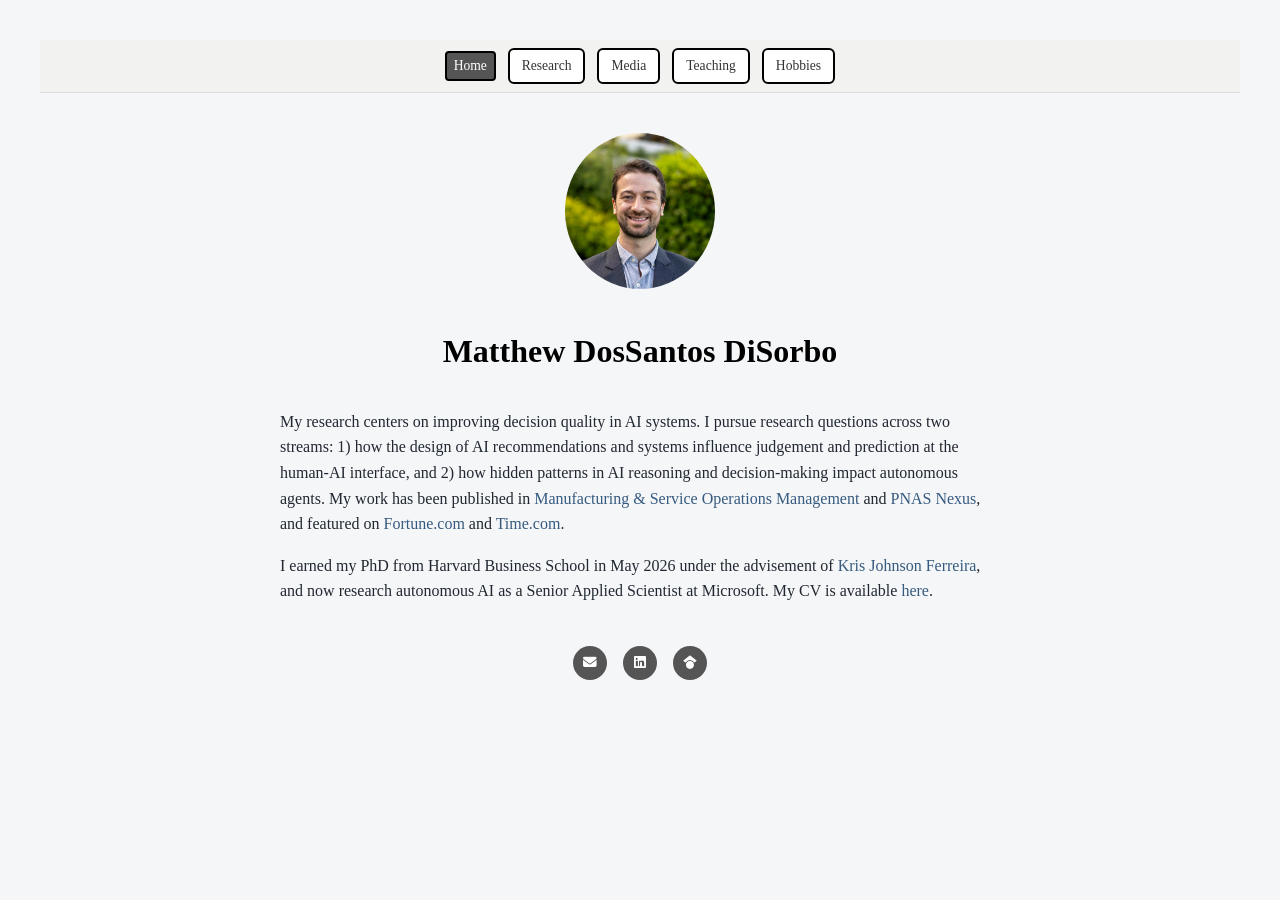
==== index.html @ 91dbcdc0 "Update index.html" ====
<!DOCTYPE html>
<html lang="en">
<head>
  <!-- Google tag (gtag.js) -->
  <script async src="https://www.googletagmanager.com/gtag/js?id=G-S2WCZK3G44"></script>
  <script>
    window.dataLayer = window.dataLayer || [];
    function gtag(){dataLayer.push(arguments);}
    gtag('js', new Date());
    gtag('config', 'G-S2WCZK3G44');
  </script>
  <meta charset="UTF-8" />
  <meta name="viewport" content="width=device-width, initial-scale=1.0" />
  <title>Matt DiSorbo</title>
  <link rel="stylesheet" href="style.css?v=6" />
  <link rel="stylesheet" href="https://cdnjs.cloudflare.com/ajax/libs/font-awesome/6.5.2/css/all.min.css" crossorigin="anonymous" referrerpolicy="no-referrer" />
</head>
<body>

<header class="site-banner">
  <nav class="banner-nav">
    <a href="index.html" class="active">Home</a>
    <a href="research.html">Research</a>
    <a href="media.html">Media</a>
    <a href="teaching.html">Teaching</a>
    <a href="hobbies.html">Hobbies</a>
  </nav>
</header>


  
  <div class="container">
    <img src="profile.jpg" alt="Matt DiSorbo" class="profile-pic" />

    <h1>Matthew DosSantos DiSorbo</h1>


    <section id="bio">
      <p>My research centers on improving decision quality in AI systems. I pursue research questions across two streams: 1) how the design of AI recommendations and systems influence judgement and prediction at the human-AI interface, and 2) how hidden patterns in AI reasoning and decision-making impact autonomous agents. My work has been published in <a href="https://pubsonline.informs.org/doi/pdf/10.1287/msom.2024.0854" target="_blank" class="journal-link">Manufacturing & Service Operations Management</a> and <a href="https://academic.oup.com/pnasnexus/article/5/5/pgag144/8684211"  class="journal-link";">PNAS Nexus</a>, and featured on <a href="https://fortune.com/2026/05/01/artificial-intelligence-genai-wall-effect-conceptualization-execution-talent-strategy/" target="_blank">Fortune.com</a> and <a href="https://time.com/charter/7315480/will-ai-make-jobs-less-specialized/" target="_blank">Time.com</a>.</p>
      <p>I earned my PhD from Harvard Business School in May 2026 under the advisement of <a href="https://www.hbs.edu/faculty/Pages/profile.aspx?facId=773347" target="_blank">Kris Johnson Ferreira</a>, and now research autonomous AI as a  Senior Applied Scientist at Microsoft. My CV is available <a href="https://mattdisorbo.github.io/CV.pdf" target="_blank">here</a>.</p>

    </section>

      <div class="social-buttons">
      <a href="mailto:matthewdisorbo@g.harvard.edu" title="Email" aria-label="Email"><i class="fa-solid fa-envelope"></i></a>
      <a href="https://www.linkedin.com/in/dossantos-disorbo/" target="_blank" title="LinkedIn" aria-label="LinkedIn"><i class="fa-brands fa-linkedin"></i></a>
      <a href="https://scholar.google.com/citations?user=BBRq2qUAAAAJ&hl=en" target="_blank" title="Google Scholar" aria-label="Google Scholar"><i class="fa-brands fa-google-scholar"></i></a>
    </div>
  </div>
</body>
</html>
---- style.css ----
/* === Global Styles === */
body {
  font-family: Georgia, serif;
  background: #f4f6f8;     /* soft gray-blue */
  color: #222831;          /* dark slate text */
  padding: 2rem;
  line-height: 1.6;
}

/* === Container === */
.container {
  max-width: 720px;
  margin: auto;
  text-align: center;
  margin-bottom: 0.25em;
}

/* === Profile picture === */
.profile-pic {
  width: 150px;
  border-radius: 50%;
  margin-top: 2.5em;
  margin-bottom: 0.5em;
}

/* === Headings === */
h1, h2, h3 {
  color: #000;             /* black headings */
}

/* === Navigation (in-page pill nav, if used) === */
nav {
  margin: 20px 0;
  display: flex;
  gap: 15px;
  justify-content: center;
}

nav a {
  padding: 5px 12px;
  background: #fff;
  border: 2px solid #000;
  border-radius: 6px;
  color: #000;
  text-decoration: none;
  font-weight: bold;
  transition: all 0.2s ease;
  font-size: 0.85rem;
}

nav a:hover {
  background: #000;
  color: #fff;
  transform: translateY(-2px);
  box-shadow: 0 4px 8px rgba(0, 0, 0, 0.1);
}

/* === Sections === */
section {
  text-align: left;
  margin-top: 2rem;
  color: #222831;
}

/* === Links === */
a {
  color: #375a7f;          /* steel blue */
  text-decoration: none;
}
a:hover {
  color: #000;
  text-decoration: underline;
}

/* === Buttons (reviews) === */
#new-quotes-btn,
#new-quotes-btn2 {
  border: 2px solid #000;
  border-radius: 8px;
  background-color: #fff;
  color: #000;
  font-weight: bold;
  padding: 0.6rem 1.2rem;
  cursor: pointer;
  transition: all 0.2s ease;
  margin-bottom: 0.8rem;
}

#new-quotes-btn:hover,
#new-quotes-btn2:hover {
  background-color: #000;
  color: #fff;
}

/* === Quote boxes === */
#quotes-container,
#quotes-container2 {
  border: 2px solid #375a7f;
  border-radius: 10px;
  padding: 1.5rem;
  margin-top: 1rem;
  background-color: #fff;
  box-shadow: 0 2px 8px rgba(0, 0, 0, 0.08);
}

#quotes-container blockquote,
#quotes-container2 blockquote {
  border-left: 3px solid #000;
  padding-left: 1rem;
  margin: 1rem 0;
  color: #222831;
}

/* === Social icons === */
.social-icons { margin-top: 10px; text-align: center; }
.social-icons a { margin: 0 10px; color: #375a7f; text-decoration: none; }
.social-icons a:hover { color: #000; }

.social-buttons {
  display: flex;
  justify-content: center;
  gap: 16px;
  margin: 24px 0 20px;
}
.social-buttons a {
  width: 34px;
  height: 34px;
  display: inline-flex;
  align-items: center;
  justify-content: center;
  border-radius: 50%;
  font-size: 20px;
  color: #fff;
  background: #555;
  transition: background 0.2s, transform 0.2s;
}
.social-buttons a:hover {
  background: #222;
  transform: translateY(-2px);
}
.social-buttons a i { font-size: 0.85rem; }
.social-buttons { margin-top: 30px; transform: translateY(12px); }

/* === Top banner nav === */
.site-banner {
  background: #f2f2f0;
  border-bottom: 1px solid #ddd;
  width: 100%;
}
.banner-nav {
  max-width: 800px;
  margin: 0 auto;
  display: flex;
  align-items: center;
  gap: 0.75em;
  padding: 0.5em 1em;
}
.banner-nav a {
  text-decoration: none;
  color: #333;
  font-weight: 500;
}
.banner-nav a:hover {
  color: #000;
  text-decoration: underline;
}
.banner-nav a.active {
  background: #555;
  color: #fff;
  border-radius: 4px;
  padding: 0.15em 0.5em;
}

/* ============================================================
   Caleb-Kwon-style RESEARCH formatting (kept from the refresh)
   Structure/layout only — colors follow the steel-blue palette
   ============================================================ */

/* Section headers with rules */
#research h2,
#media h2 {
  font-size: 1.6rem;
  border-bottom: 2px solid #2c3e50;
  padding-bottom: 0.2rem;
  margin: 1.75rem 0 1rem;
}

#research h3 {
  font-size: 1.25rem;
  border-bottom: 1px solid #d9ded9;
  padding-bottom: 0.15rem;
  margin: 2rem 0 0.9rem;
}

/* Clean, bulletless publication list */
#research ul {
  list-style: none;
  padding-left: 0;
  margin: 0 0 0.5rem;
}
#research li {
  margin-bottom: 1.7rem;
  line-height: 1.6;
}
/* Paper titles: not bold, black like the rest; underline only on hover
   (so the reader can tell it's a link) */
#research li strong { font-weight: 400; }
#research li strong a { color: #222831; text-decoration: none; }
#research li strong a:hover { color: #000; text-decoration: underline; }

/* Author / venue line */
#research li em {
  color: #222831;
  font-style: italic;
}

/* Journal / venue: underlined, upright (not italic), not bold */
#research li em .venue,
#research .venue {
  text-decoration: underline;
  text-underline-offset: 2px;
  color: #222831;
  font-style: normal;
  font-weight: 400;
}

/* Journal sits on its own line */
#research .venue-line {
  margin-top: 0.15rem;
}

/* Revision note, e.g. "(Major Revision)" — upright, not italic */
#research .revnote {
  font-style: normal;
}

/* Honors / awards as a small bulleted list under an entry */
#research .honors {
  list-style: disc;
  padding-left: 1.4rem;
  margin: 0.35rem 0 0;
}
#research .honors li {
  font-size: 0.88rem;
  font-style: normal;
  color: #222831;
  margin-bottom: 0.2rem;
  line-height: 1.45;
}

/* extra buffer below research */
#research { margin-bottom: 5rem; }

/* === Media Mentions page (cards with branded thumbnail tiles) === */
.media-list {
  display: grid;
  gap: 1rem;
  max-width: 720px;
  margin: 0 auto;
}
.media-card {
  display: flex;
  align-items: stretch;
  min-height: 110px;
  border: 1px solid #d9ded9;
  border-radius: 8px;
  background: linear-gradient(180deg, #fff 0%, #f6f7f3 100%);
  overflow: hidden;
  text-decoration: none;
  color: inherit;
  transition: transform 0.15s ease, border-color 0.15s ease, box-shadow 0.15s ease;
}
.media-card:hover {
  border-color: #375a7f;
  transform: translateY(-2px);
  box-shadow: 0 4px 14px rgba(31, 42, 51, 0.08);
  text-decoration: none;
}
.media-thumb {
  flex: 0 0 148px;
  display: flex;
  align-items: center;
  justify-content: center;
  text-align: center;
  padding: 0.75rem;
  color: #fff;
  font-family: Georgia, serif;
  font-weight: 700;
  line-height: 1.15;
}
.media-thumb span { display: block; }
/* Branded outlet tiles */
.t-hbs      { background: #a51c30; font-size: 0.95rem; }
.t-mit      { background: #750014; font-size: 1rem; letter-spacing: 0.02em; }
.t-time     { background: #cc0000; }
.t-time span { border: 3px solid #fff; padding: 0.25rem 0.55rem; font-size: 1.45rem; font-weight: 700; letter-spacing: 0.06em; }
.t-fortune  { background: #1a1a1a; font-size: 1.35rem; letter-spacing: 0.14em; }

.media-body { padding: 0.9rem 1.1rem; }
.media-outlet {
  color: #375a7f;
  font-family: Georgia, serif;
  font-size: 0.75rem;
  font-weight: 700;
  letter-spacing: 0.06em;
  text-transform: uppercase;
  margin-bottom: 0.3rem;
}
.media-title {
  font-family: Georgia, serif;
  font-size: 1.1rem;
  font-weight: 700;
  color: #000;
  line-height: 1.25;
}
.media-card:hover .media-title { color: #375a7f; }
.media-meta {
  margin-top: 0.4rem;
  color: #5d6975;
  font-size: 0.92rem;
  line-height: 1.4;
}

/* === Books / reviews grid (hobbies) === */
.books-grid { display: flex; flex-direction: column; gap: 18px; max-width: 720px; margin: 0 auto; }
.book-card { display: flex; gap: 16px; align-items: flex-start; }
.book-card img { width: 70px; flex: 0 0 auto; border-radius: 3px; box-shadow: 0 1px 4px rgba(0,0,0,.2); }
.book-info { flex: 1; }
.book-title { font-weight: 600; font-size: 15px; }
.book-title a { color: #333; text-decoration: none; }
.book-title a:hover { text-decoration: underline; }
.book-author { font-size: 13px; color: #666; margin-bottom: 4px; }
.book-stars { color: #e0a800; font-size: 14px; margin-bottom: 6px; }
.book-review { font-size: 14px; line-height: 1.5; color: #333; }
.book-review a { color: #779556; }

.last-updated { font-size: 12px; color: #999; text-align: center; margin-top: 24px; }

/* === Responsive === */
@media (max-width: 600px) {
  .media-card { flex-direction: column; }
  .media-thumb { flex: 0 0 auto; width: 100%; min-height: 84px; }

  /* Keep the menu from feeling crammed on small screens */
  .banner-nav {
    flex-wrap: wrap;
    justify-content: center;
    gap: 0.4em;
    padding: 0.5em 0.5em;
  }
  .banner-nav a {
    padding: 4px 10px;
    font-size: 0.78rem;
  }
}
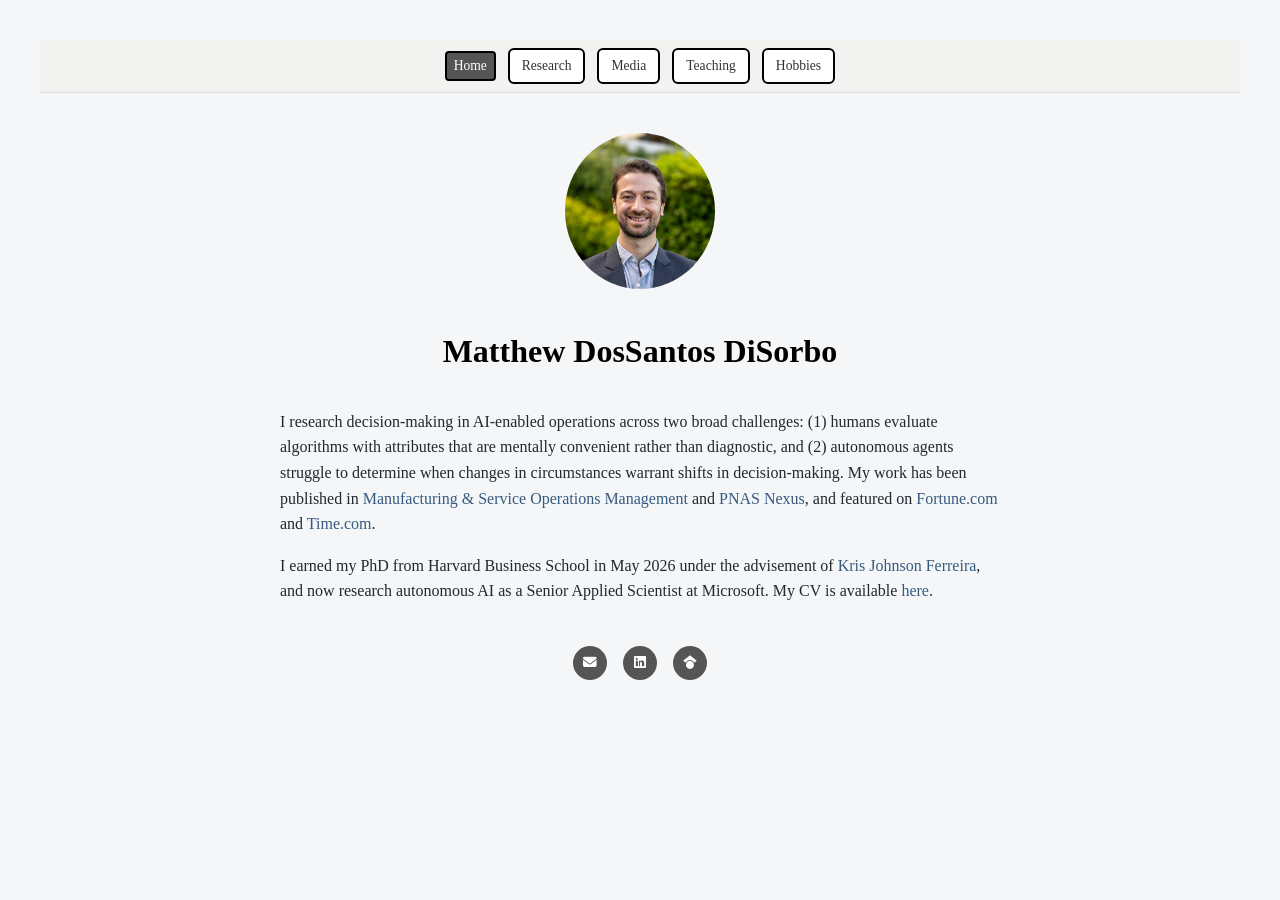
==== commit ea73d5ca: "Homepage: reframe research summary around two concrete challenges Co-Authored-By: Claude Opus 4.8 <n" ====
--- a/index.html
+++ b/index.html
@@ -36,7 +36,7 @@
 
 
     <section id="bio">
-      <p>My research centers on improving decision quality in AI systems. I pursue research questions across two streams: 1) how the design of AI recommendations and systems influence judgement and prediction at the human-AI interface, and 2) how hidden patterns in AI reasoning and decision-making impact autonomous agents. My work has been published in <a href="https://pubsonline.informs.org/doi/pdf/10.1287/msom.2024.0854" target="_blank" class="journal-link">Manufacturing & Service Operations Management</a> and <a href="https://academic.oup.com/pnasnexus/article/5/5/pgag144/8684211"  class="journal-link";">PNAS Nexus</a>, and featured on <a href="https://fortune.com/2026/05/01/artificial-intelligence-genai-wall-effect-conceptualization-execution-talent-strategy/" target="_blank">Fortune.com</a> and <a href="https://time.com/charter/7315480/will-ai-make-jobs-less-specialized/" target="_blank">Time.com</a>.</p>
+      <p>I research decision-making in AI-enabled operations across two broad challenges: (1) humans evaluate algorithms with attributes that are mentally convenient rather than diagnostic, and (2) autonomous agents struggle to determine when changes in circumstances warrant shifts in decision-making. My work has been published in <a href="https://pubsonline.informs.org/doi/pdf/10.1287/msom.2024.0854" target="_blank" class="journal-link">Manufacturing & Service Operations Management</a> and <a href="https://academic.oup.com/pnasnexus/article/5/5/pgag144/8684211"  class="journal-link";">PNAS Nexus</a>, and featured on <a href="https://fortune.com/2026/05/01/artificial-intelligence-genai-wall-effect-conceptualization-execution-talent-strategy/" target="_blank">Fortune.com</a> and <a href="https://time.com/charter/7315480/will-ai-make-jobs-less-specialized/" target="_blank">Time.com</a>.</p>
       <p>I earned my PhD from Harvard Business School in May 2026 under the advisement of <a href="https://www.hbs.edu/faculty/Pages/profile.aspx?facId=773347" target="_blank">Kris Johnson Ferreira</a>, and now research autonomous AI as a  Senior Applied Scientist at Microsoft. My CV is available <a href="https://mattdisorbo.github.io/CV.pdf" target="_blank">here</a>.</p>
 
     </section>
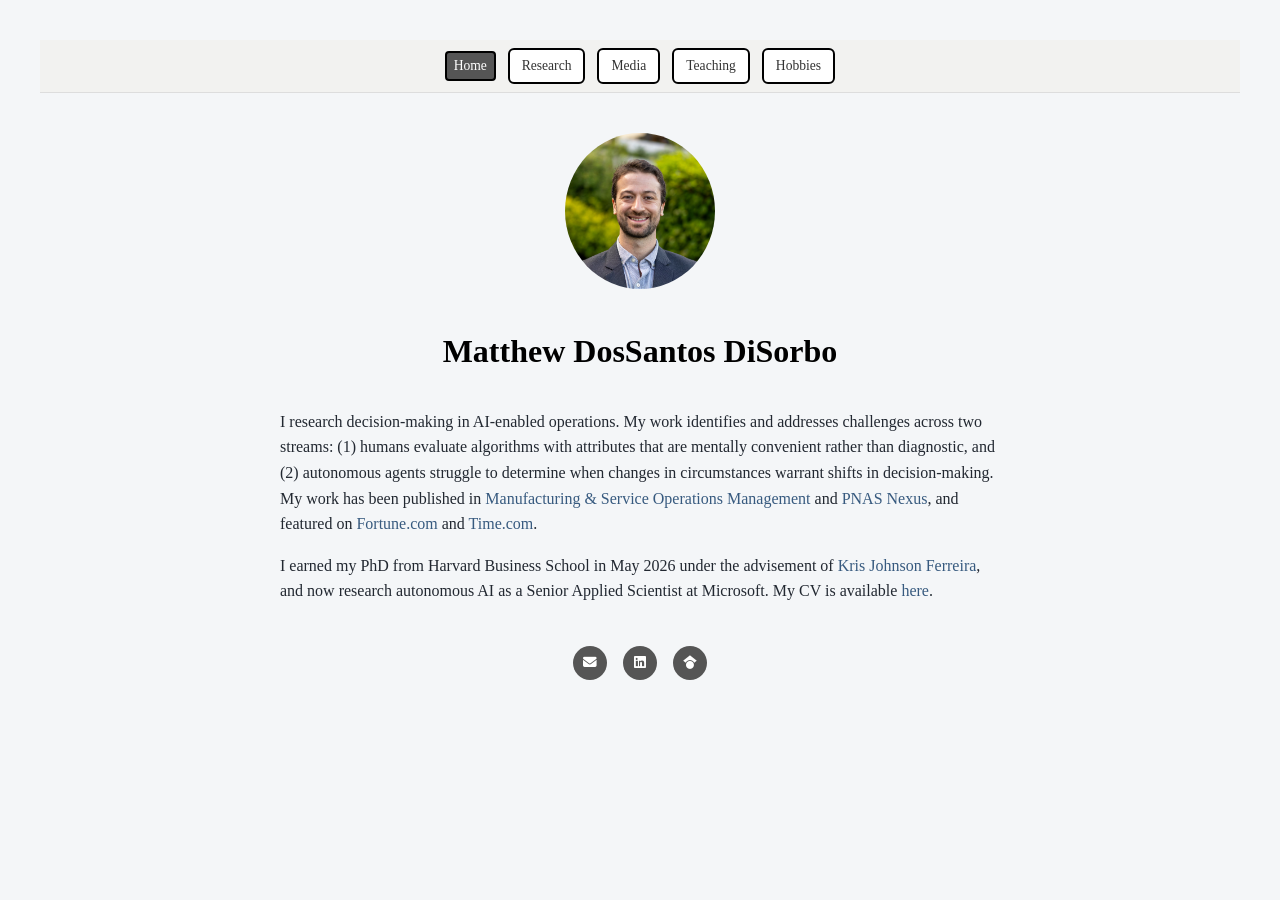
==== commit c74aaeaf: "Homepage: two-sentence research summary with two streams Co-Authored-By: Claude Opus 4.8 <noreply@an" ====
--- a/index.html
+++ b/index.html
@@ -36,7 +36,7 @@
 
 
     <section id="bio">
-      <p>I research decision-making in AI-enabled operations across two broad challenges: (1) humans evaluate algorithms with attributes that are mentally convenient rather than diagnostic, and (2) autonomous agents struggle to determine when changes in circumstances warrant shifts in decision-making. My work has been published in <a href="https://pubsonline.informs.org/doi/pdf/10.1287/msom.2024.0854" target="_blank" class="journal-link">Manufacturing & Service Operations Management</a> and <a href="https://academic.oup.com/pnasnexus/article/5/5/pgag144/8684211"  class="journal-link";">PNAS Nexus</a>, and featured on <a href="https://fortune.com/2026/05/01/artificial-intelligence-genai-wall-effect-conceptualization-execution-talent-strategy/" target="_blank">Fortune.com</a> and <a href="https://time.com/charter/7315480/will-ai-make-jobs-less-specialized/" target="_blank">Time.com</a>.</p>
+      <p>I research decision-making in AI-enabled operations. My work identifies and addresses challenges across two streams: (1) humans evaluate algorithms with attributes that are mentally convenient rather than diagnostic, and (2) autonomous agents struggle to determine when changes in circumstances warrant shifts in decision-making. My work has been published in <a href="https://pubsonline.informs.org/doi/pdf/10.1287/msom.2024.0854" target="_blank" class="journal-link">Manufacturing & Service Operations Management</a> and <a href="https://academic.oup.com/pnasnexus/article/5/5/pgag144/8684211"  class="journal-link";">PNAS Nexus</a>, and featured on <a href="https://fortune.com/2026/05/01/artificial-intelligence-genai-wall-effect-conceptualization-execution-talent-strategy/" target="_blank">Fortune.com</a> and <a href="https://time.com/charter/7315480/will-ai-make-jobs-less-specialized/" target="_blank">Time.com</a>.</p>
       <p>I earned my PhD from Harvard Business School in May 2026 under the advisement of <a href="https://www.hbs.edu/faculty/Pages/profile.aspx?facId=773347" target="_blank">Kris Johnson Ferreira</a>, and now research autonomous AI as a  Senior Applied Scientist at Microsoft. My CV is available <a href="https://mattdisorbo.github.io/CV.pdf" target="_blank">here</a>.</p>
 
     </section>
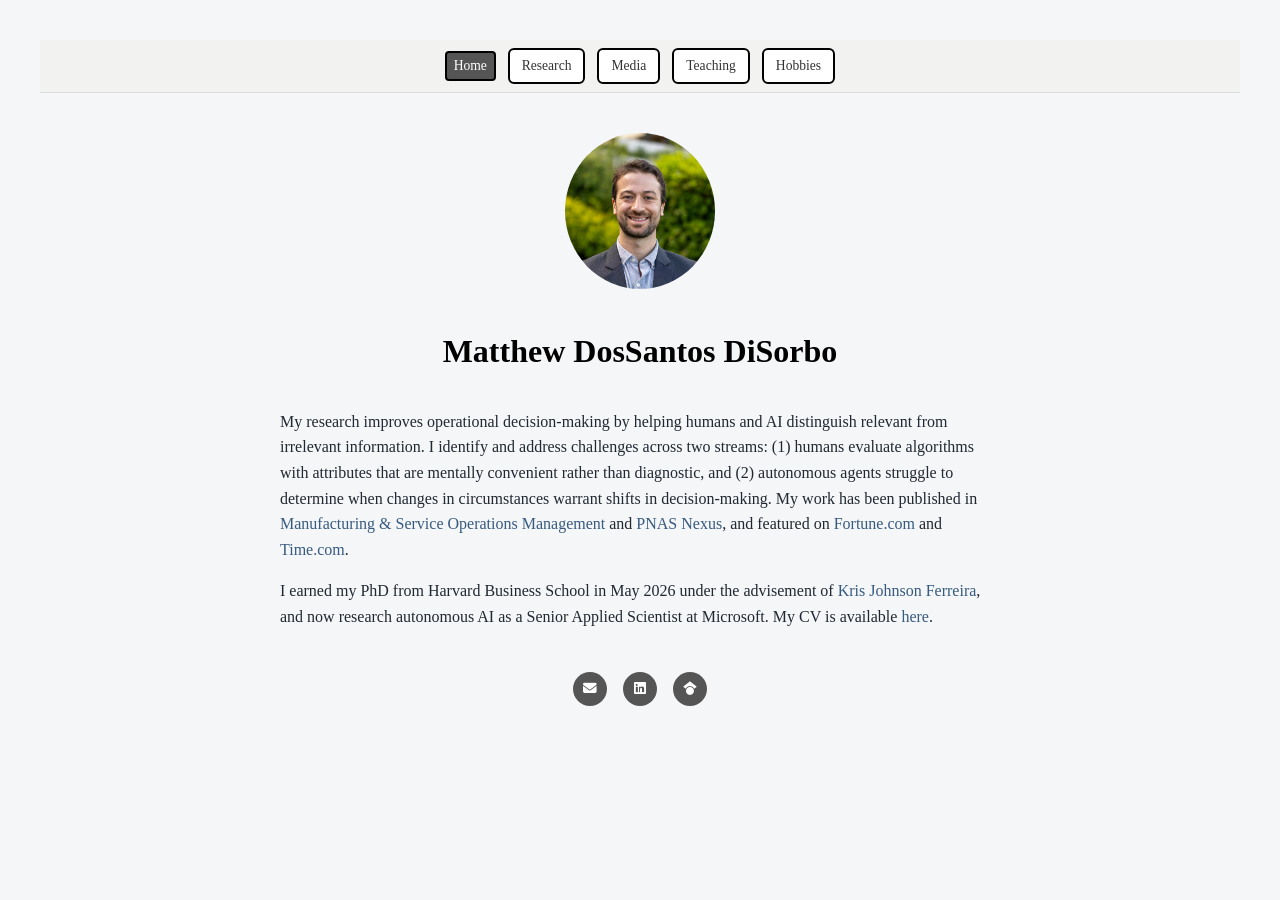
==== commit eb4ed012: "Homepage: lead with the relevant-vs-irrelevant framing Co-Authored-By: Claude Opus 4.8 <noreply@anth" ====
--- a/index.html
+++ b/index.html
@@ -36,7 +36,7 @@
 
 
     <section id="bio">
-      <p>I research decision-making in AI-enabled operations. My work identifies and addresses challenges across two streams: (1) humans evaluate algorithms with attributes that are mentally convenient rather than diagnostic, and (2) autonomous agents struggle to determine when changes in circumstances warrant shifts in decision-making. My work has been published in <a href="https://pubsonline.informs.org/doi/pdf/10.1287/msom.2024.0854" target="_blank" class="journal-link">Manufacturing & Service Operations Management</a> and <a href="https://academic.oup.com/pnasnexus/article/5/5/pgag144/8684211"  class="journal-link";">PNAS Nexus</a>, and featured on <a href="https://fortune.com/2026/05/01/artificial-intelligence-genai-wall-effect-conceptualization-execution-talent-strategy/" target="_blank">Fortune.com</a> and <a href="https://time.com/charter/7315480/will-ai-make-jobs-less-specialized/" target="_blank">Time.com</a>.</p>
+      <p>My research improves operational decision-making by helping humans and AI distinguish relevant from irrelevant information. I identify and address challenges across two streams: (1) humans evaluate algorithms with attributes that are mentally convenient rather than diagnostic, and (2) autonomous agents struggle to determine when changes in circumstances warrant shifts in decision-making. My work has been published in <a href="https://pubsonline.informs.org/doi/pdf/10.1287/msom.2024.0854" target="_blank" class="journal-link">Manufacturing & Service Operations Management</a> and <a href="https://academic.oup.com/pnasnexus/article/5/5/pgag144/8684211"  class="journal-link";">PNAS Nexus</a>, and featured on <a href="https://fortune.com/2026/05/01/artificial-intelligence-genai-wall-effect-conceptualization-execution-talent-strategy/" target="_blank">Fortune.com</a> and <a href="https://time.com/charter/7315480/will-ai-make-jobs-less-specialized/" target="_blank">Time.com</a>.</p>
       <p>I earned my PhD from Harvard Business School in May 2026 under the advisement of <a href="https://www.hbs.edu/faculty/Pages/profile.aspx?facId=773347" target="_blank">Kris Johnson Ferreira</a>, and now research autonomous AI as a  Senior Applied Scientist at Microsoft. My CV is available <a href="https://mattdisorbo.github.io/CV.pdf" target="_blank">here</a>.</p>
 
     </section>
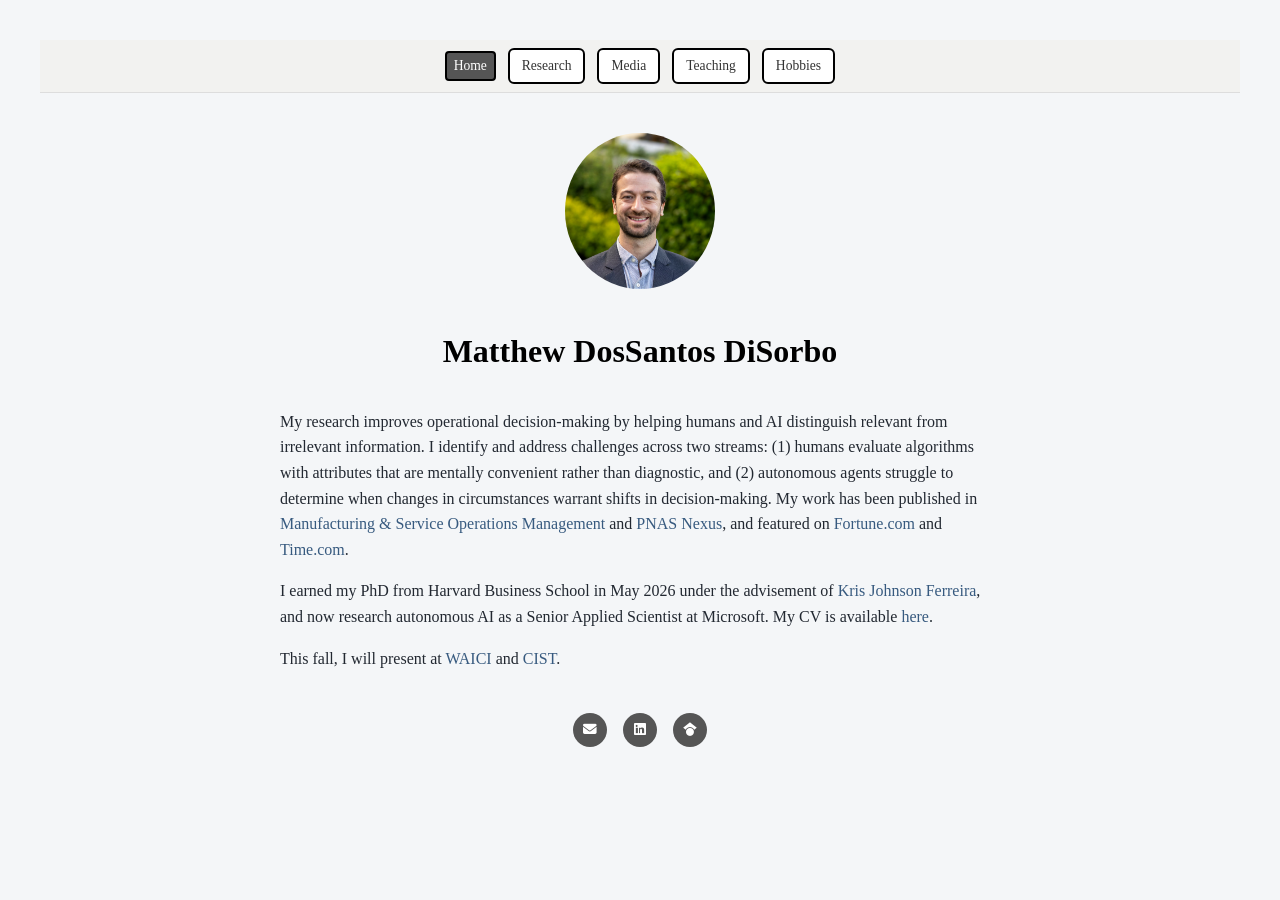
==== commit e315849e: "Homepage: note upcoming WAICI and CIST presentations this fall Co-Authored-By: Claude Opus 4.8 <nore" ====
--- a/index.html
+++ b/index.html
@@ -38,6 +38,7 @@
     <section id="bio">
       <p>My research improves operational decision-making by helping humans and AI distinguish relevant from irrelevant information. I identify and address challenges across two streams: (1) humans evaluate algorithms with attributes that are mentally convenient rather than diagnostic, and (2) autonomous agents struggle to determine when changes in circumstances warrant shifts in decision-making. My work has been published in <a href="https://pubsonline.informs.org/doi/pdf/10.1287/msom.2024.0854" target="_blank" class="journal-link">Manufacturing & Service Operations Management</a> and <a href="https://academic.oup.com/pnasnexus/article/5/5/pgag144/8684211"  class="journal-link";">PNAS Nexus</a>, and featured on <a href="https://fortune.com/2026/05/01/artificial-intelligence-genai-wall-effect-conceptualization-execution-talent-strategy/" target="_blank">Fortune.com</a> and <a href="https://time.com/charter/7315480/will-ai-make-jobs-less-specialized/" target="_blank">Time.com</a>.</p>
       <p>I earned my PhD from Harvard Business School in May 2026 under the advisement of <a href="https://www.hbs.edu/faculty/Pages/profile.aspx?facId=773347" target="_blank">Kris Johnson Ferreira</a>, and now research autonomous AI as a  Senior Applied Scientist at Microsoft. My CV is available <a href="https://mattdisorbo.github.io/CV.pdf" target="_blank">here</a>.</p>
+      <p>This fall, I will present at <a href="https://ai-conference.github.io/" target="_blank">WAICI</a> and <a href="https://cist2026.github.io/" target="_blank">CIST</a>.</p>
 
     </section>
 
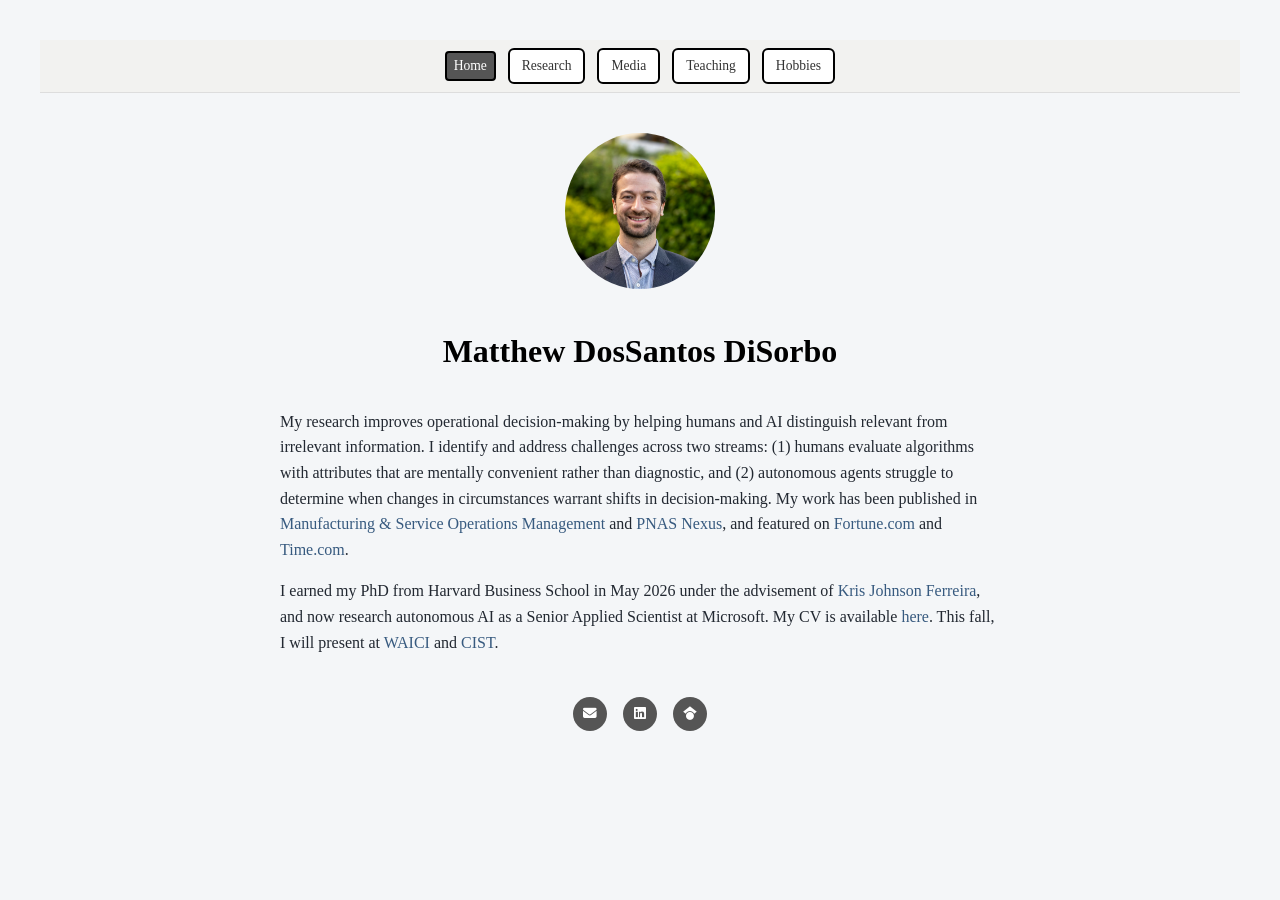
==== commit 63956ed8: "Homepage: merge conference note into the bio paragraph Co-Authored-By: Claude Opus 4.8 <noreply@anth" ====
--- a/index.html
+++ b/index.html
@@ -37,8 +37,7 @@
 
     <section id="bio">
       <p>My research improves operational decision-making by helping humans and AI distinguish relevant from irrelevant information. I identify and address challenges across two streams: (1) humans evaluate algorithms with attributes that are mentally convenient rather than diagnostic, and (2) autonomous agents struggle to determine when changes in circumstances warrant shifts in decision-making. My work has been published in <a href="https://pubsonline.informs.org/doi/pdf/10.1287/msom.2024.0854" target="_blank" class="journal-link">Manufacturing & Service Operations Management</a> and <a href="https://academic.oup.com/pnasnexus/article/5/5/pgag144/8684211"  class="journal-link";">PNAS Nexus</a>, and featured on <a href="https://fortune.com/2026/05/01/artificial-intelligence-genai-wall-effect-conceptualization-execution-talent-strategy/" target="_blank">Fortune.com</a> and <a href="https://time.com/charter/7315480/will-ai-make-jobs-less-specialized/" target="_blank">Time.com</a>.</p>
-      <p>I earned my PhD from Harvard Business School in May 2026 under the advisement of <a href="https://www.hbs.edu/faculty/Pages/profile.aspx?facId=773347" target="_blank">Kris Johnson Ferreira</a>, and now research autonomous AI as a  Senior Applied Scientist at Microsoft. My CV is available <a href="https://mattdisorbo.github.io/CV.pdf" target="_blank">here</a>.</p>
-      <p>This fall, I will present at <a href="https://ai-conference.github.io/" target="_blank">WAICI</a> and <a href="https://cist2026.github.io/" target="_blank">CIST</a>.</p>
+      <p>I earned my PhD from Harvard Business School in May 2026 under the advisement of <a href="https://www.hbs.edu/faculty/Pages/profile.aspx?facId=773347" target="_blank">Kris Johnson Ferreira</a>, and now research autonomous AI as a  Senior Applied Scientist at Microsoft. My CV is available <a href="https://mattdisorbo.github.io/CV.pdf" target="_blank">here</a>. This fall, I will present at <a href="https://ai-conference.github.io/" target="_blank">WAICI</a> and <a href="https://cist2026.github.io/" target="_blank">CIST</a>.</p>
 
     </section>
 
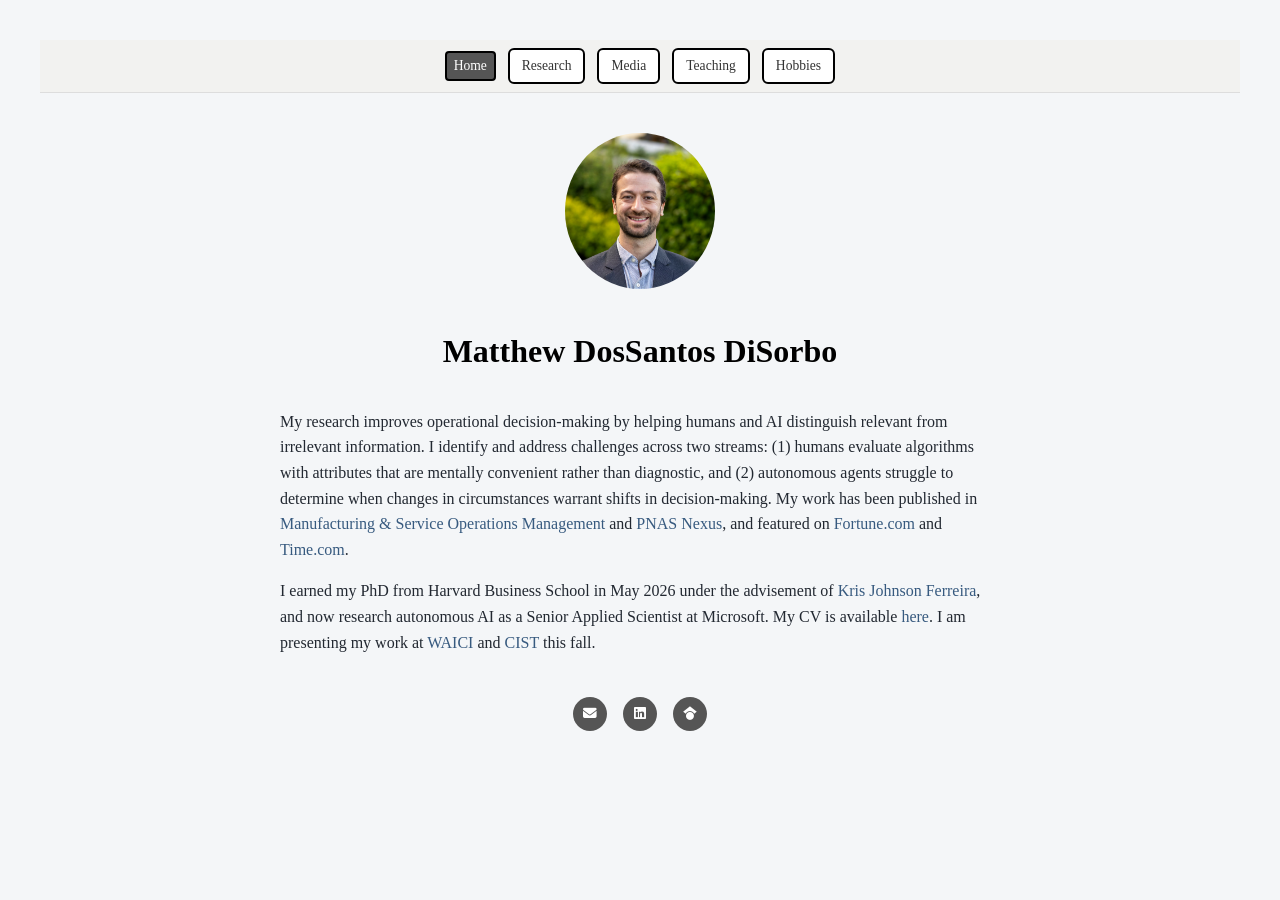
==== commit 4e23b3b8: "Update index.html" ====
--- a/index.html
+++ b/index.html
@@ -37,7 +37,7 @@
 
     <section id="bio">
       <p>My research improves operational decision-making by helping humans and AI distinguish relevant from irrelevant information. I identify and address challenges across two streams: (1) humans evaluate algorithms with attributes that are mentally convenient rather than diagnostic, and (2) autonomous agents struggle to determine when changes in circumstances warrant shifts in decision-making. My work has been published in <a href="https://pubsonline.informs.org/doi/pdf/10.1287/msom.2024.0854" target="_blank" class="journal-link">Manufacturing & Service Operations Management</a> and <a href="https://academic.oup.com/pnasnexus/article/5/5/pgag144/8684211"  class="journal-link";">PNAS Nexus</a>, and featured on <a href="https://fortune.com/2026/05/01/artificial-intelligence-genai-wall-effect-conceptualization-execution-talent-strategy/" target="_blank">Fortune.com</a> and <a href="https://time.com/charter/7315480/will-ai-make-jobs-less-specialized/" target="_blank">Time.com</a>.</p>
-      <p>I earned my PhD from Harvard Business School in May 2026 under the advisement of <a href="https://www.hbs.edu/faculty/Pages/profile.aspx?facId=773347" target="_blank">Kris Johnson Ferreira</a>, and now research autonomous AI as a  Senior Applied Scientist at Microsoft. My CV is available <a href="https://mattdisorbo.github.io/CV.pdf" target="_blank">here</a>. This fall, I will present at <a href="https://ai-conference.github.io/" target="_blank">WAICI</a> and <a href="https://cist2026.github.io/" target="_blank">CIST</a>.</p>
+      <p>I earned my PhD from Harvard Business School in May 2026 under the advisement of <a href="https://www.hbs.edu/faculty/Pages/profile.aspx?facId=773347" target="_blank">Kris Johnson Ferreira</a>, and now research autonomous AI as a  Senior Applied Scientist at Microsoft. My CV is available <a href="https://mattdisorbo.github.io/CV.pdf" target="_blank">here</a>. I am presenting my work at <a href="https://ai-conference.github.io/" target="_blank">WAICI</a> and <a href="https://cist2026.github.io/" target="_blank">CIST</a> this fall.</p>
 
     </section>
 
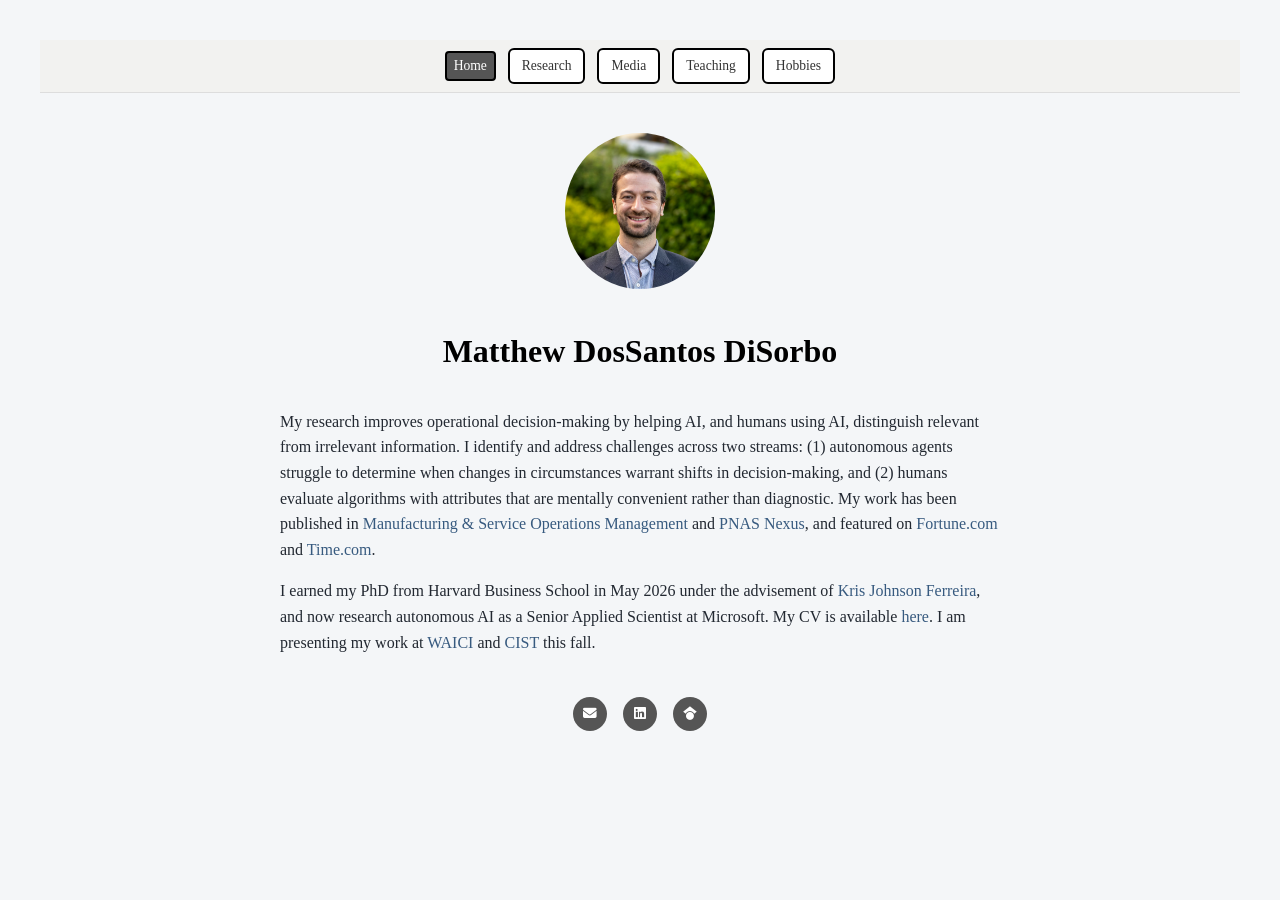
==== commit eb82fa95: "Update index.html" ====
--- a/index.html
+++ b/index.html
@@ -36,7 +36,7 @@
 
 
     <section id="bio">
-      <p>My research improves operational decision-making by helping humans and AI distinguish relevant from irrelevant information. I identify and address challenges across two streams: (1) humans evaluate algorithms with attributes that are mentally convenient rather than diagnostic, and (2) autonomous agents struggle to determine when changes in circumstances warrant shifts in decision-making. My work has been published in <a href="https://pubsonline.informs.org/doi/pdf/10.1287/msom.2024.0854" target="_blank" class="journal-link">Manufacturing & Service Operations Management</a> and <a href="https://academic.oup.com/pnasnexus/article/5/5/pgag144/8684211"  class="journal-link";">PNAS Nexus</a>, and featured on <a href="https://fortune.com/2026/05/01/artificial-intelligence-genai-wall-effect-conceptualization-execution-talent-strategy/" target="_blank">Fortune.com</a> and <a href="https://time.com/charter/7315480/will-ai-make-jobs-less-specialized/" target="_blank">Time.com</a>.</p>
+      <p>My research improves operational decision-making by helping AI, and humans using AI, distinguish relevant from irrelevant information. I identify and address challenges across two streams: (1) autonomous agents struggle to determine when changes in circumstances warrant shifts in decision-making, and (2) humans evaluate algorithms with attributes that are mentally convenient rather than diagnostic. My work has been published in <a href="https://pubsonline.informs.org/doi/pdf/10.1287/msom.2024.0854" target="_blank" class="journal-link">Manufacturing & Service Operations Management</a> and <a href="https://academic.oup.com/pnasnexus/article/5/5/pgag144/8684211"  class="journal-link";">PNAS Nexus</a>, and featured on <a href="https://fortune.com/2026/05/01/artificial-intelligence-genai-wall-effect-conceptualization-execution-talent-strategy/" target="_blank">Fortune.com</a> and <a href="https://time.com/charter/7315480/will-ai-make-jobs-less-specialized/" target="_blank">Time.com</a>.</p>
       <p>I earned my PhD from Harvard Business School in May 2026 under the advisement of <a href="https://www.hbs.edu/faculty/Pages/profile.aspx?facId=773347" target="_blank">Kris Johnson Ferreira</a>, and now research autonomous AI as a  Senior Applied Scientist at Microsoft. My CV is available <a href="https://mattdisorbo.github.io/CV.pdf" target="_blank">here</a>. I am presenting my work at <a href="https://ai-conference.github.io/" target="_blank">WAICI</a> and <a href="https://cist2026.github.io/" target="_blank">CIST</a> this fall.</p>
 
     </section>
